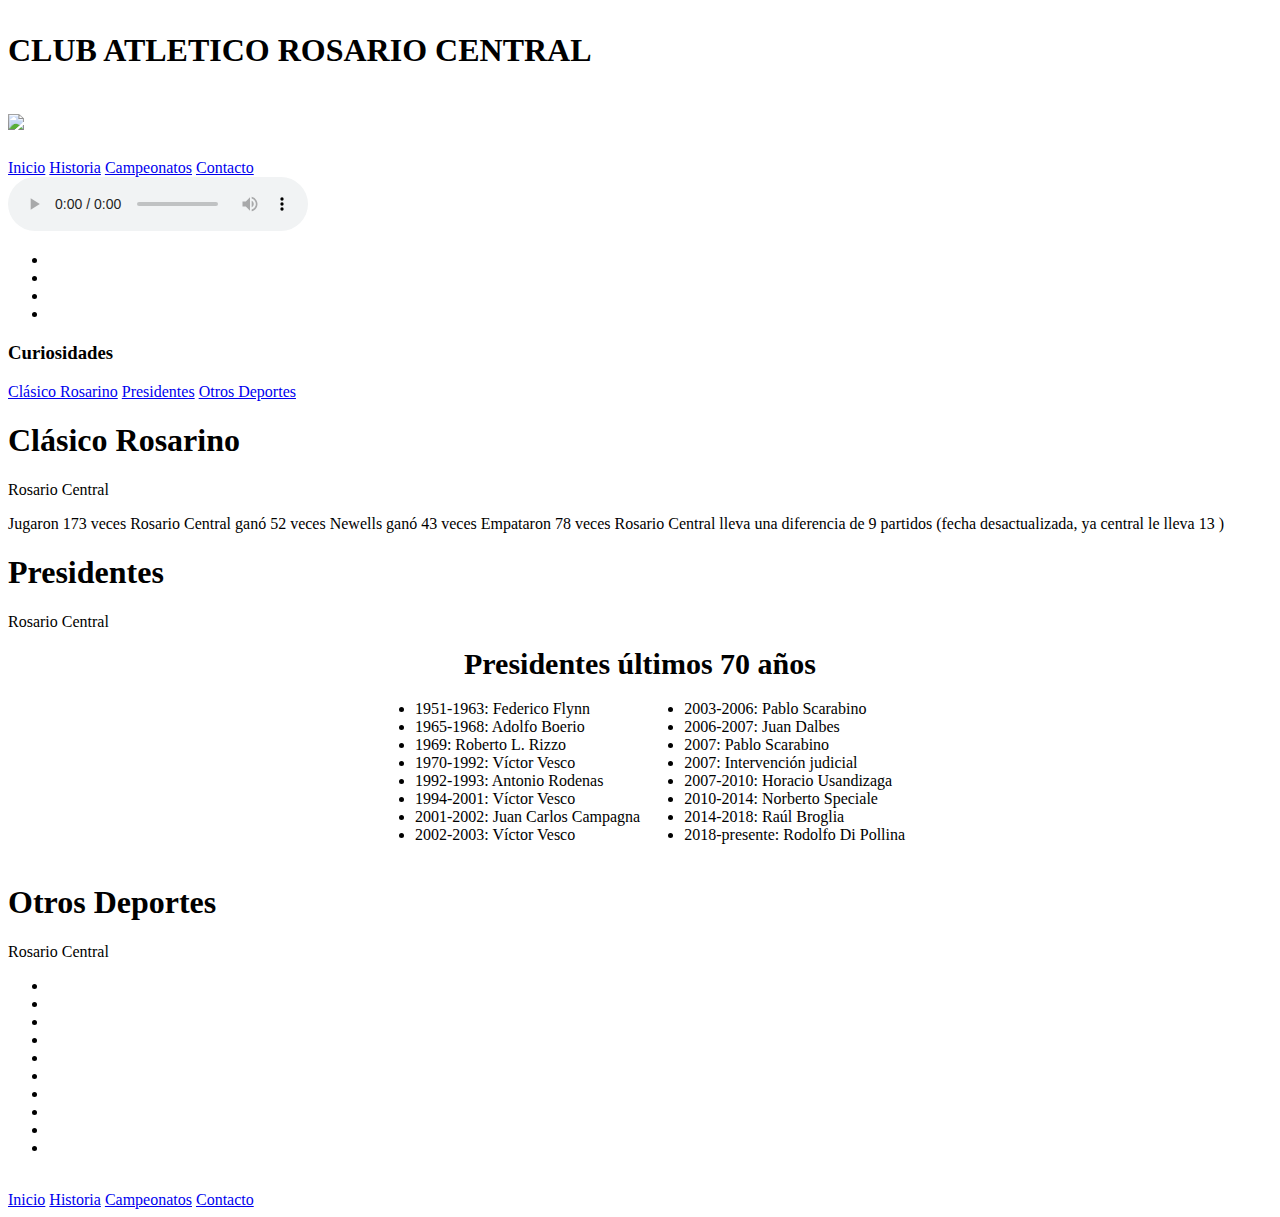
==== index.html @ 37ea7dd0 "Add files via upload" ====
<!DOCTYPE html>
<html lang="en">
<head>
    <meta charset="UTF-8">
    <meta http-equiv="X-UA-Compatible" content="IE=edge">
    <meta name="viewport" content="width=device-width, initial-scale=1.0">
    <title>Rosario Central</title>
	<link rel="stylesheet" type="text/css" href="css/normalize.css">
    <link rel="stylesheet" type="text/css" href="css/estilos.css">

</head>
<body>

    <h1 id="RC">
		<p class="hijo">CLUB ATLETICO ROSARIO CENTRAL</p>
		<img src="img/1.svg" id="escudo" >
	</h1>
	<header>
		<nav class="navbar">
			<div class="contenedor">
				<a href="index.html">Inicio</a>
				<a href="historia.html">Historia</a>
				<a href="campeonatos.html">Campeonatos</a>
				<a href="contacto.html">Contacto</a>
			</div>
		</nav>
		<audio controls="" autoplay="" loop="" >
			<source src="audio/4.mp3"  type="audio/mp3" >
		</audio>
		<div class="contenedor-imagen">
			<div  class="slider">
				<ul>
					<li><img src="img/2.jpg" alt=""></li>
					<li><img src="img/3.jpg" alt=""></li>
					<li><img src="img/4.jpg" alt=""></li>
					<li><img src="img/5.jpg" alt=""></li>
				</ul>
			</div> 
		</div>
	</header>
	<main id="blog">
		<div class="contenedor">
			<aside>
				<h3 class="titulo">Curiosidades</h3>
				<nav class="indice">
					<a href="#articulo1">Clásico Rosarino</a>
					<a href="#articulo2">Presidentes</a>
					<a href="#articulo3">Otros Deportes</a>
				</nav>
			</aside>
			<div class="contenido">
				<div class="post">
					<h1 class="titulo" id="articulo1">Clásico Rosarino</h1>
					<p class="fecha">Rosario Central </p>
					<p>
						Jugaron 173 veces
						Rosario Central ganó 52 veces
						Newells ganó 43 veces
						Empataron 78 veces
						Rosario Central lleva una diferencia de 9 partidos
						(fecha desactualizada, ya central le lleva 13 )

					</p>
				</div>
				<div class="post">
					<h1 class="titulo" id="articulo2">Presidentes</h1>
					<p class="fecha">Rosario Central</p>
					<p>
						<table style="display: flex;
						flex-direction: column;
						align-items: center;">
							<camption style="font-weight: bold; font-size: 30px;"><center>Presidentes últimos 70 años</center></camption>
							<tr> <td >
								<ul>
									<li>1951-1963: Federico Flynn</li>
									<li>1965-1968: Adolfo Boerio</li>
									<li>1969: Roberto L. Rizzo</li>
									<li>1970-1992: Víctor Vesco</li>
									<li>1992-1993: Antonio Rodenas</li>
									<li>1994-2001: Víctor Vesco</li>
									<li>2001-2002: Juan Carlos Campagna</li>
									<li>2002-2003: Víctor Vesco</li>
								</ul>
								</td >
								<td >
									<ul >
									<li>2003-2006: Pablo Scarabino</li>
									<li>2006-2007: Juan Dalbes</li>
									<li>2007: Pablo Scarabino</li>
									<li>2007: Intervención judicial</li>
									<li>2007-2010: Horacio Usandizaga</li>
									<li>2010-2014: Norberto Speciale</li>
									<li>2014-2018: Raúl Broglia</li>
									<li>2018-presente: Rodolfo Di Pollina</li>
								</ul>
							</td>
							</tr>
						</table>
					</p>
				</div>
				<div class="post" id="carousell">
					<h1 class="titulo" id="articulo3">Otros Deportes</h1>
					<p class="fecha">Rosario Central</p>
					<div class="contenedor-imagen1">
						<div  class="slider1">
							<ul>
								<li><img src="img/deportes/basquet.jpg" alt=""></li>
								<li><img src="img/deportes/voley femen.jpg" alt=""></li>
								<li><img src="img/deportes/voley masculino.jpg" alt=""></li>
								<li><img src="img/deportes/karate.jpg" alt=""></li>
								<li><img src="img/deportes/kayack.jpg" alt=""></li>
								<li><img src="img/deportes/patin.jpg" alt=""></li>
								<li><img src="img/deportes/futsal.jpg" alt=""></li>
								<li><img src="img/deportes/futbol playa.jpg" alt=""></li>
								<li><img src="img/deportes/patin.jpg" alt=""></li>
								<li><img src="img/deportes/gimnasio.jpg" alt=""></li>
							</ul>
						</div> 
					</div>
				</div>	
			</div>
		</div>
	</main>
	<footer>
		<div class="contenedor-imagen">
			<img src="img/6.jpg" alt="">
		</div>
		<nav class="navbar">
				<div class="contenedor">
                    <a href="index.html">Inicio</a>
                    <a href="historia.html">Historia</a>
                    <a href="campeonatos.html">Campeonatos</a>
                    <a href="contacto.html">Contacto</a>
			</div>
		</nav>
	</footer>
	<script src="https://cdnjs.cloudflare.com/ajax/libs/materialize/1.0.0/js/materialize.min.js"></script>
	<script src="main.js"></script>

</body>
</html>
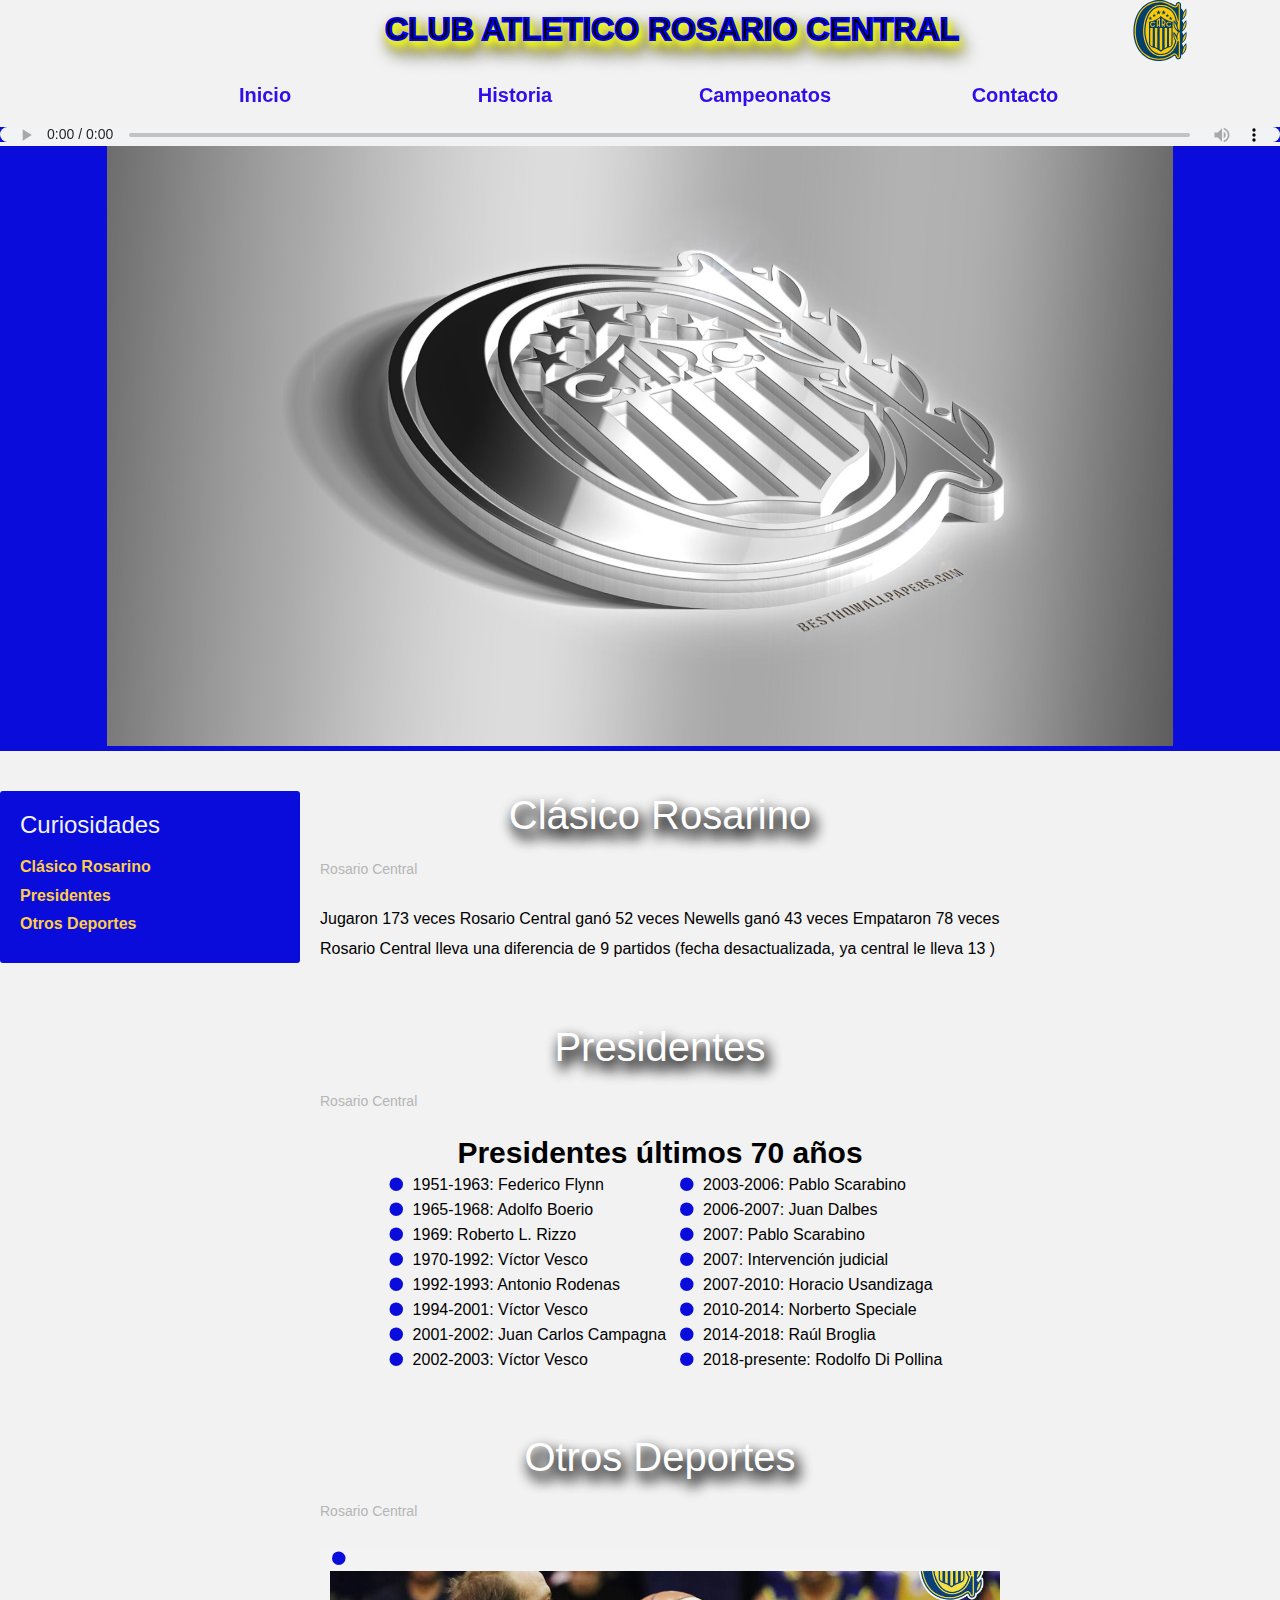
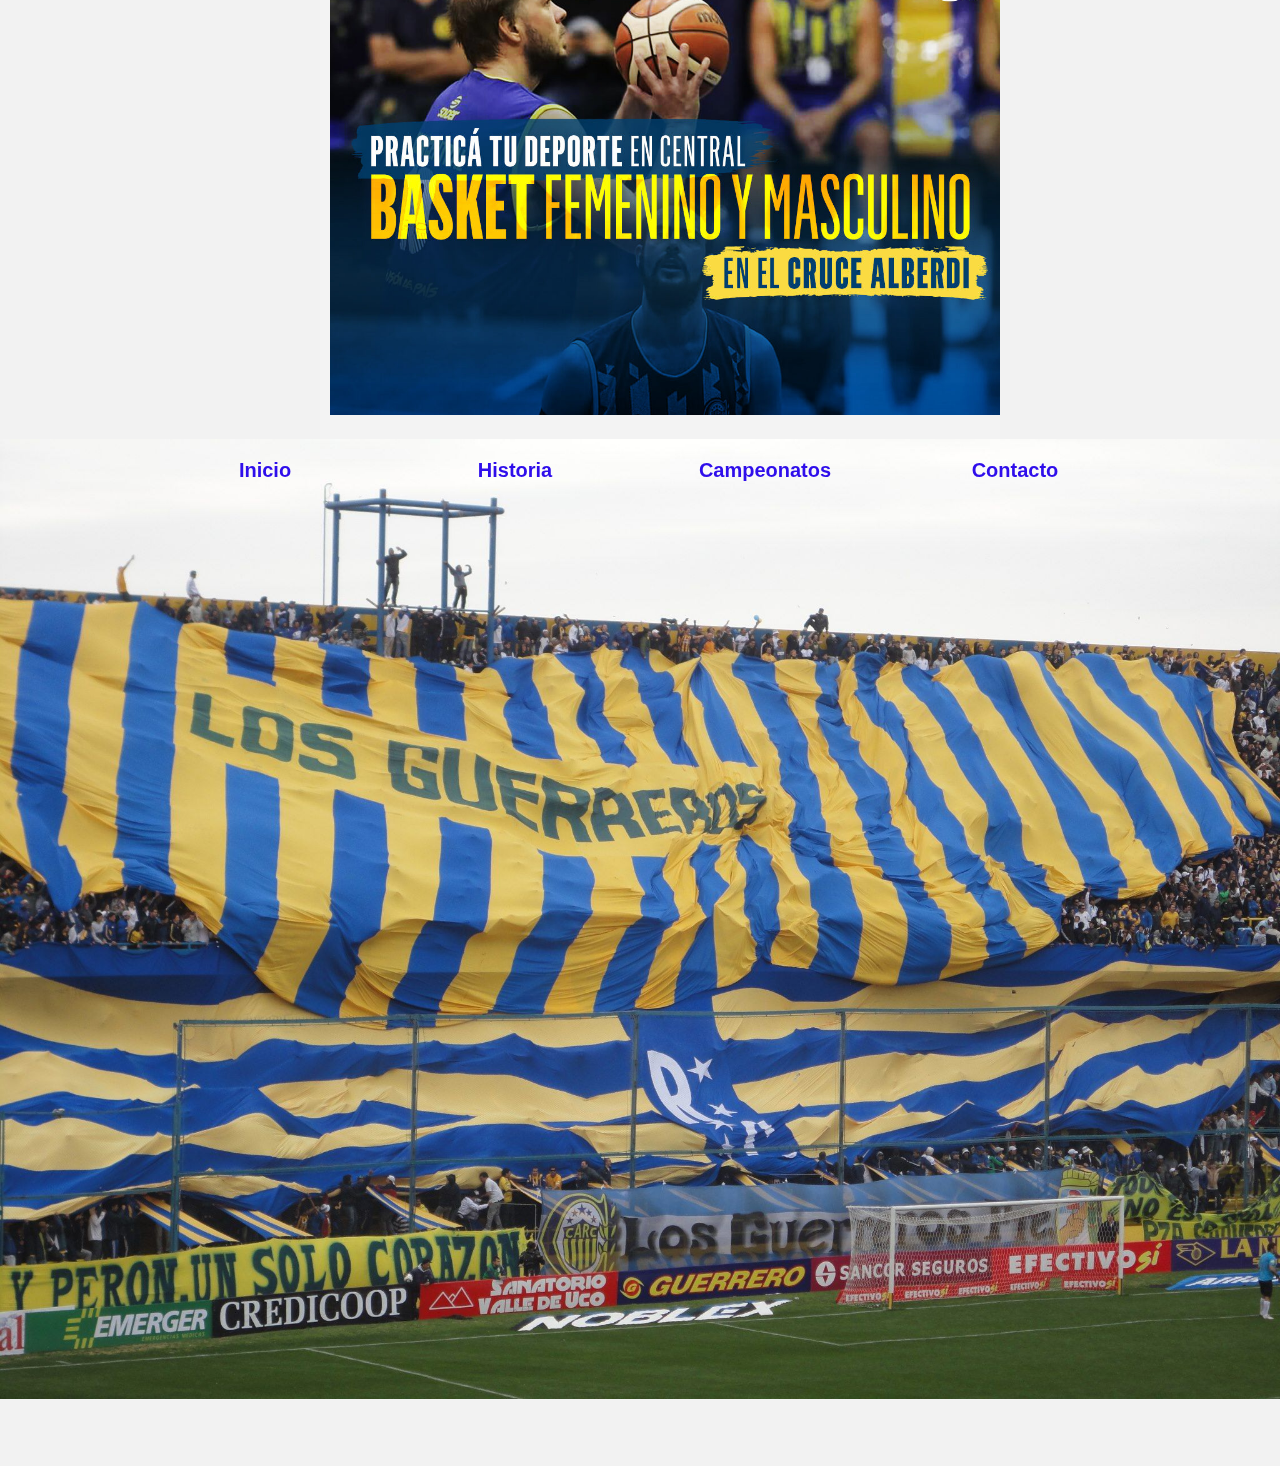
==== commit 11885d4a: "Update index.html" ====
--- a/index.html
+++ b/index.html
@@ -7,7 +7,7 @@
     <title>Rosario Central</title>
 	<link rel="stylesheet" type="text/css" href="css/normalize.css">
     <link rel="stylesheet" type="text/css" href="css/estilos.css">
-
+<link rel="icon" href="img/rc.ico">
 </head>
 <body>
 
@@ -138,4 +138,4 @@
 	<script src="main.js"></script>
 
 </body>
-</html>+</html>
--- a/css/estilos.css
+++ b/css/estilos.css
@@ -0,0 +1,567 @@
+* {
+	margin: 0;
+	padding: 0;
+	box-sizing: border-box;
+}
+.sticky-container2{ display:none;}
+html{
+	scroll-behavior: smooth;
+}
+h1{ background-image:url(../img/10.png));
+	padding-bottom: 15px;
+    padding-top: 10px;
+    margin-top: 1px;
+    margin-bottom: 1px;
+} 
+.hijo{text-align: center;
+	padding-left: 10%;
+	margin-right: 7%;
+	margin-left: 2%;
+	-webkit-text-stroke: 2px blue;
+	text-transform: uppercase;
+	text-shadow: 1px  2px 5px #eeff00,
+				 2px  4px 7px #f9fd12,
+				 3px  6px 9px #eefa49, 
+				 4px  8px 11px #cecb14, 
+				 5px 10px 15px #7c7a11,
+				 6px 12px 19px #000000;}
+
+h1 img { position:absolute;
+		width: 60px;
+		height: 61px;
+		top: 0;
+		right:7%;
+	}
+a {
+	text-decoration: none;
+	outline: none;
+}
+a:hover {
+	text-decoration: underline;
+}
+body {
+    font-family: 'Noto Sans JP', sans-serif;	
+	background: #f2f2f2;
+}
+audio { width:100%;
+		background-color:#090cdb;
+		height:15px;
+}
+
+/* * ============================== */
+/* * ============ HEADER ========== */
+/* * ============================== */
+.navbar {
+	background-image: url(https://p4.wallpaperbetter.com/wallpaper/324/285/270/polygonal-triangles-shades-yellow-wallpaper-preview.jpg);
+	position: sticky;
+	top: 0;
+	font-size: 20px;
+}
+.navbar a {
+	color: rgb(47, 14, 235);
+	display: inline-block;
+	padding: 20px;
+	width: 100%;
+	text-align: center;
+	transition: .3s ease-out all;
+	font-weight: bold;
+}
+.navbar a:hover {
+	background: #0980db;
+	color: #fff;
+	font-size: 22px;
+	font-weight: 10px;
+	text-decoration: none;
+
+}
+.contenedor {
+	max-width: 1000px;
+	width: 90%;
+	margin: auto;
+	display: flex;
+	justify-content: space-between;
+}
+/* * ============================== */
+/* * ===== CONTENEDOR IMAGEN ====== */
+/* * ============================== */
+
+.slider{
+	width: 100%;
+	margin: auto;
+	overflow: hidden;
+	background-color:#090cdb;
+  }
+  .slider ul {
+  display:flex;
+	padding: 0;
+	width: 400%;
+	animation:cambio 20s infinite alternate ease-in;
+  }
+  .slider li {
+	width: 100%;
+	list-style: none;
+  }
+  .slider img {
+	width:100%;
+	height:800px;
+	object-fit: scale-down;
+
+  }
+  @keyframes cambio {
+	0% {
+	  margin-left:0;
+	}
+	20%{ margin-left:0;}
+	25%{
+	  margin-left:-100%;
+	}
+	45%{margin-left:-100%; }
+	50%{margin-left:-200%;}
+	70%{margin-left:-200%;}
+	75%{margin-left:-300%;}
+	100%{margin-left:-300%;}
+  }
+  
+/* * ============================== */
+/* * ============ MAIN ============ */
+/* * ============================== */
+#blog{ background-image: url(../img/nieve.jpg);}
+main {
+	min-height: 100vh;
+	
+}
+main .contenedor{
+margin-left:15%;
+}
+
+main .contenido p {
+	margin-bottom: 20px;
+	line-height: 30px;
+	color: #000000;
+	
+}
+main .contenido .titulo {
+    font-family: 'Montserrat', sans-serif;
+	font-weight: normal;
+	padding-top: 40px;
+	
+}
+main .contenido .fecha {
+	font-size: 14px;
+	color: #B5B5B5;
+	
+}
+.post h1{color:white;
+	text-align: center;
+	text-shadow:4px 8px 14px #000000, 4px 8px 14px #000000;
+	font-size: 40px;
+	font-weight: bold;
+
+}
+main ul{list-style: none; /* Quitamos los marcadores */
+	padding: 0; /* Quitamos el padding por defecto de la lista */
+	margin-left: 10px; /* Separamos la lista de la izquierda */
+
+}
+main ul li::before{content: "\2022";  
+	color: #090cdb; 
+	display: inline-block; 
+	padding-right: 10px;
+	font-size: 50px;
+	line-height: 25px;
+	vertical-align: -11px;
+	width: 15px;
+
+}
+/* ARTICULO 3 - CAROUSEL*/
+
+.slider1{
+	width: 100%;
+	margin: auto;
+	overflow: hidden;
+	background-color:rgba(255, 255, 255, 0.11);
+  }
+  .slider1 ul {
+  display:flex;
+	padding: 0;
+	width: 1000%;
+	animation:cambio 20s infinite alternate ease-in;
+  }
+  .slider1 li {
+	width: 100%;
+	list-style: none;
+  }
+  .slider1 img {
+	width:100%;
+	height:90%;
+	object-fit: cover;
+
+  }
+  @keyframes cambio {
+	0% {
+	  margin-left:0;
+	}
+	20%{ margin-left:0;}
+	25%{
+	  margin-left:-100%;
+	}
+	45%{margin-left:-100%; }
+	50%{margin-left:-200%;}
+	70%{margin-left:-200%;}
+	75%{margin-left:-300%;}
+	100%{margin-left:-300%;}
+  }
+  
+/* * ============================== */
+/* * ============ ASIDE =========== */
+/* * ============================== */
+aside {
+	min-width: 30%;
+	margin: 40px 20px 20px 0;
+	height: 100%;
+	background-color:  #090cdb;
+	padding: 20px;
+	border-radius: 3px;
+	position: sticky;
+	top:20px;
+}
+aside .titulo {
+	font-family: 'Montserrat', sans-serif;
+	font-weight: normal;
+	font-size: 24px;
+	margin-bottom: 20px;
+	color: #f2f2f2;
+}
+aside .indice a {
+	display: block;
+	margin-bottom: 10px;
+	color: #FFCD48;
+	font-weight:bold;
+}
+
+/* * ============================== */
+/* * ========== FOOTER ============ */
+/* * ============================== */
+footer .navbar{
+	position: sticky;
+	bottom: 0;
+}
+
+
+/* * ============================== */
+/* * ====== MEDIA QUERIES ========= */
+/* * ============================== */
+@media screen and (max-width: 1600px){
+	main .contenedor{
+		margin-left:0%;
+		}
+}
+@media screen and (max-width: 1131px){
+	.sticky-container{display:none;
+	}
+	.sticky-container2{ display:contents; text-align: center; margin: auto; padding:auto; }
+	.sticky-container2 ul { list-style-type: none;}
+	.sticky-container2 li {  
+		float: right;
+		margin-right: 10px;
+		padding: 0 4px;}
+	.sticky-container2 li img{
+		object-fit: cover ;
+	}
+	.stycky2p{ text-align: center;
+				padding-top: 50px;
+				color:#1606fc;
+				font-weight:bold;
+				text-transform: uppercase;
+				text-shadow: 1px  2px 5px #eeff00,
+							 2px  4px 7px #f9fd12,
+							 3px  6px 9px #eefa49, 
+							 4px  8px 11px #cecb14, 
+							 5px 10px 15px #7c7a11,
+							 6px 12px 19px #000000;
+			}
+}
+@media screen and (max-width: 900px){
+	h1 img { position:absolute;
+		width: 45px;
+		height: 45px;
+		top: 10px;
+		right:5%;
+	}
+	.navbar .contenedor {
+		flex-wrap: wrap;
+		margin: 0;
+		width: 100%;
+	}
+	.navbar a {
+		width: auto;
+		flex: 1;
+	}
+	.contenedor-imagen {
+		height: 50vh;
+	}
+	main .contenedor {
+		flex-direction: column;
+		margin: auto;
+	}
+	aside{
+		position: static;
+		margin: 40px 0 0 0;
+	}
+
+
+		
+}
+.slider img {
+	width:100%;
+	height:450px;
+	object-fit: scale-down;
+  }
+@media screen and (max-width: 700px){
+	h1 img { position:absolute;
+		width: 45px;
+		height: 45px;
+		top: 25px;
+		right:0;
+	}
+	.slider img {
+		width:100%;
+		height:450px;
+		object-fit: scale-down;
+	
+	  }
+
+}
+
+/*
+
+
+HISTORIA.HTML
+
+
+*/
+.historia{
+	background: url(../img/nieve.jpg)
+}
+.historia-h2{
+	color: rgb(235, 231, 14);
+	display: inline-block;
+	padding: 20px;
+	width: 100%;
+	text-align: center;
+	transition: .3s ease-out all;
+	font-size:70px;
+	text-shadow: 1px  2px 5px #eeff00,
+	2px  4px 7px #1606fc,
+	3px  6px 9px #0d0ab3, 
+	4px  8px 11px #1b10bb, 
+	5px 10px 15px #2d117c,
+	6px 12px 19px #000000;}
+
+.historia-h3{
+	font-size: medium;
+	text-align: justify;
+	padding: 1%;
+	margin-left: 20%;
+	margin-right: 20%;
+	margin-top: 1%;
+
+}
+/*
+
+
+CAMPEONATOS.html
+
+
+*/
+.grid-container_ {display: grid;
+	grid-template-columns: repeat(auto-fill,minmax(250px,1fr));
+	grid-auto-rows: 250px;
+	grid-gap: 10px;
+
+}
+
+.grid-container_ img{width: 100%;
+		height:100%;
+		object-fit: cover;
+	}
+.grid-container_ img:first-child{ grid-column: 1/3;
+					grid-row:1/3;
+
+}
+.grid-container_ img:nth-child(6){
+						grid-column: 2/4;
+						grid-row: 3/5;
+}
+
+
+.grid-container_ img:nth-child(9){
+					grid-row: span 3;
+}
+
+.grid-container_ img:nth-child(16){
+					grid-row: span 2;
+}
+
+/*copa argentina 2018*/
+.slider3 {
+	width: 100%;
+	margin: auto;
+	overflow: hidden;
+	
+}
+
+.slider3 ul {
+	display: flex;
+	padding: 0;
+	width: 1200%;
+	
+	animation: cambio 20s infinite alternate linear;
+}
+
+.slider3 li {
+	width: 100%;
+	list-style: none;
+}
+
+.slider img {
+	width: 100%;
+	height: 600px;
+}
+
+@keyframes cambio {
+	0% {margin-left: 0;}
+	20% {margin-left: 0;}
+	
+	25% {margin-left: -100%;}
+	45% {margin-left: -100%;}
+	
+	50% {margin-left: -200%;}
+	70% {margin-left: -200%;}
+	
+	75% {margin-left: -300%;}
+	100% {margin-left: -300%;}
+}
+footer video {width:100%; 
+	height:auto; 
+	padding:0;
+	margin:0;
+	}
+/*CONTACTO*/
+.navbare{ background-image: url(../img/9.png);}
+form{
+	width:600px;
+	height:auto;
+	padding:32px;
+	border:10px solid #f5e508;
+	border-radius:20px;
+	margin:auto;
+	background-color:rgb(16, 39, 248);
+	box-shadow: 28px 16px 116px 17px rgb(16, 39, 248);
+-webkit-box-shadow: 28px 16px 116px 17px rgb(16, 39, 248);
+-moz-box-shadow: 28px 16px 116px 17px rgb(16, 39, 248);
+	
+}
+form label{
+	width:144px;
+	font-weight:bold;
+	display:inline-block;
+	color:#fff;
+}
+form input[type="text"],
+form input[type="email"]{
+	width:360px;
+	padding:6px 20px;
+	border:1px solid #f5e508;
+	border-radius:6px;
+	background-color:#f5e508;
+	margin:16px 0;
+	display:inline-block;
+}
+form input[type="submit"]{
+	width:100%;
+	padding:16px 32px;
+	margin-top:64px;
+	border:6px solid #f5e508 ;
+	border-radius:10px;
+	display:block;
+	color:#fff;
+	font-size: 24px;
+	background-color:#0c08f5;
+} 
+form input[type="submit"]:hover{
+	cursor:pointer;
+}
+textarea{
+	width:100%;
+	height:200px;
+	border:2px solid #f6f6f6;
+	border-radius:6px;
+	background-color:#f6f6f6;			
+	margin:16px 0;
+	/*resize: vertical | horizontal | none | both*/
+	resize:none;
+	display:block;
+}
+.holas{background-color: white;}
+.uno{ text-align: center;
+	font-size: 50px;
+	padding: 10px;
+
+	color:#1606fc;
+	font-weight:bold;
+	text-transform: uppercase;
+	text-shadow: 1px  2px 5px #eeff00,
+				 2px  4px 7px #f9fd12,
+				 3px  6px 9px #eefa49, 
+				 4px  8px 11px #cecb14, 
+				 5px 10px 15px #7c7a11,
+				 6px 12px 19px #000000;}
+/*redes sociales*/
+
+.sticky-container{
+    padding:0px;
+    margin:0px;
+    position:fixed;
+    right:-130px;
+    top:230px;
+    width:420px;
+    z-index: 1100;
+}
+.sticky li{
+    list-style-type:none;
+    background-image: url(../img/campeonatos/1.jpg);
+    color:#2f00ff;
+    height:86px;
+    padding:0px;
+    margin:0px 0px 1px 0px;
+    -webkit-transition:all 0.25s ease-in-out;
+    -moz-transition:all 0.25s ease-in-out;
+    -o-transition:all 0.25s ease-in-out;
+    transition:all 0.25s ease-in-out;
+    cursor:pointer;
+}
+.sticky li:hover{
+    margin-left:-115px;
+}
+.sticky li img{
+	object-fit: cover;
+    float:left;
+    margin:5px 4px;
+    margin-right:5px;
+}
+.sticky li p{
+    padding-top:5px;
+    margin:0px;
+    line-height:16px;
+    font-size:11px;
+}
+.sticky li p a{
+    text-decoration:none;
+    color:#f5e508;
+	font-size:20px;
+	font-weight:bold;
+}
+.sticky li p a:hover{
+    text-decoration:underline;
+}
